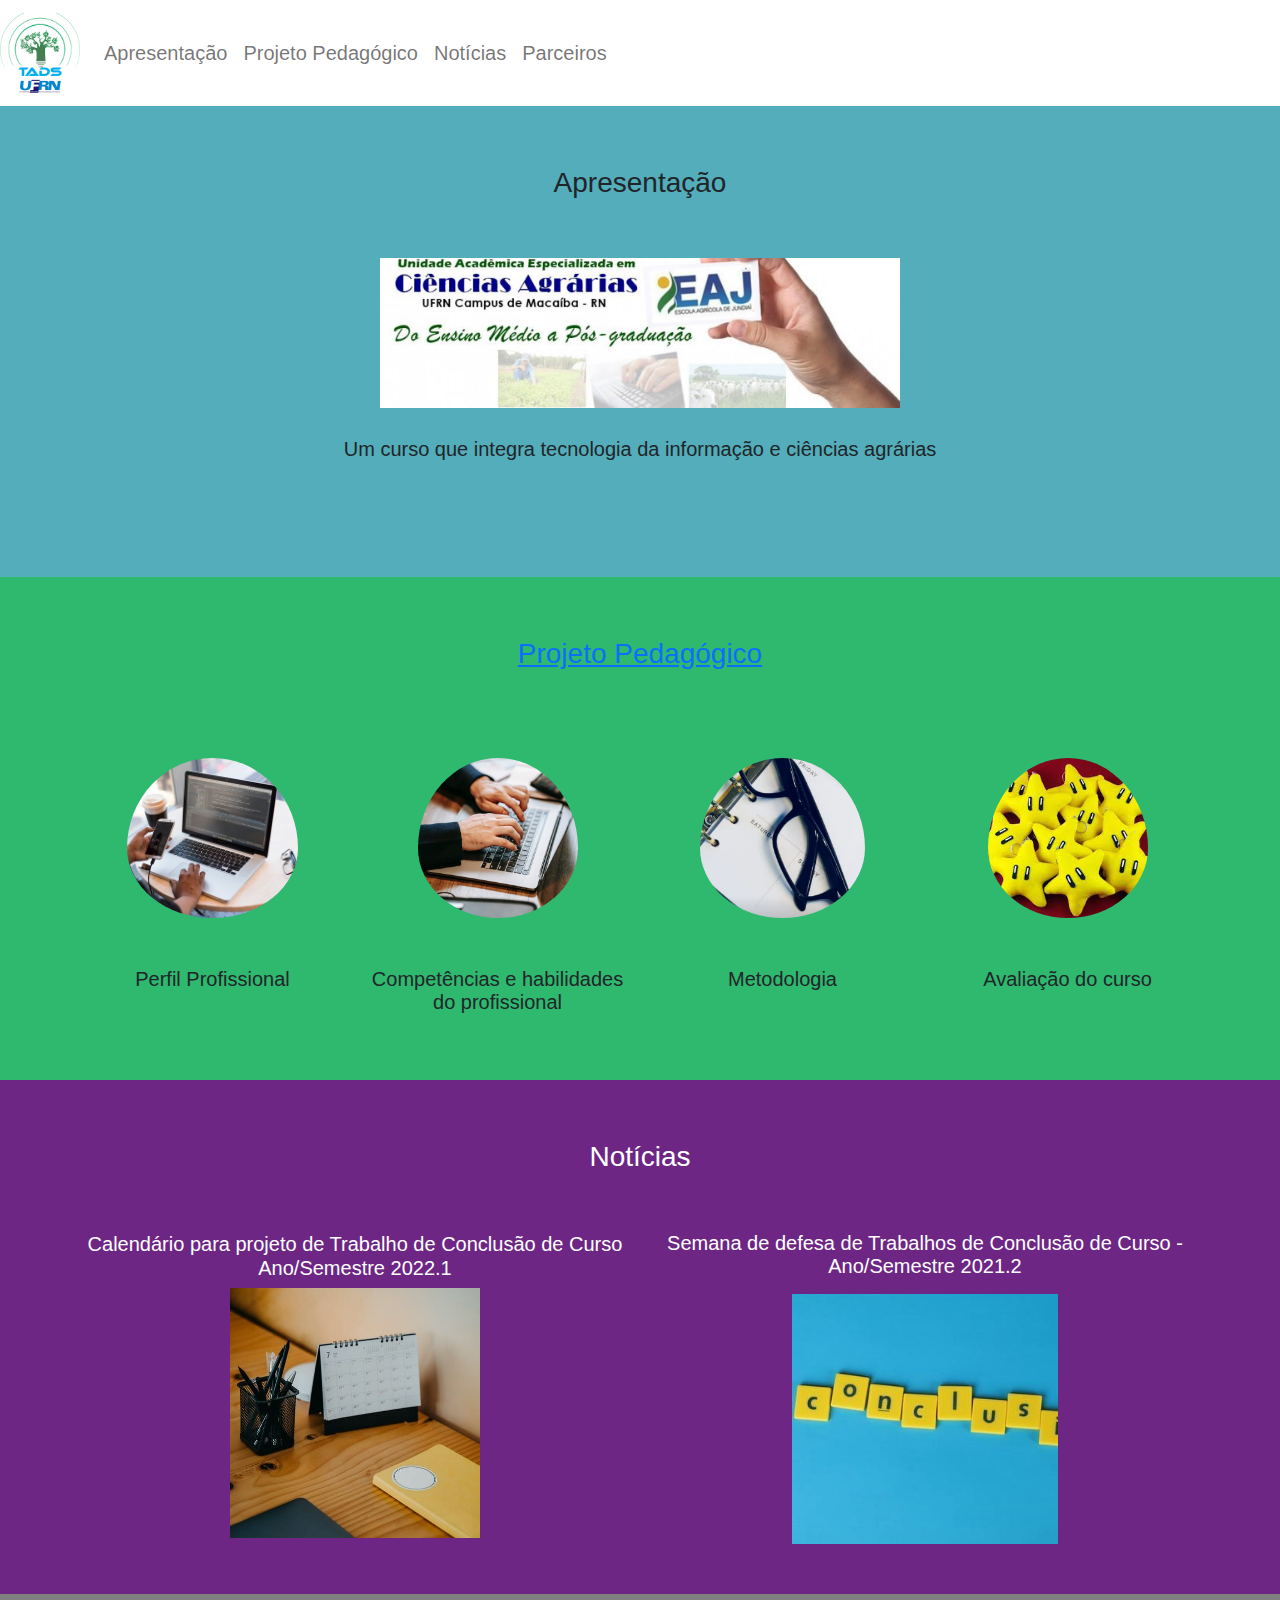
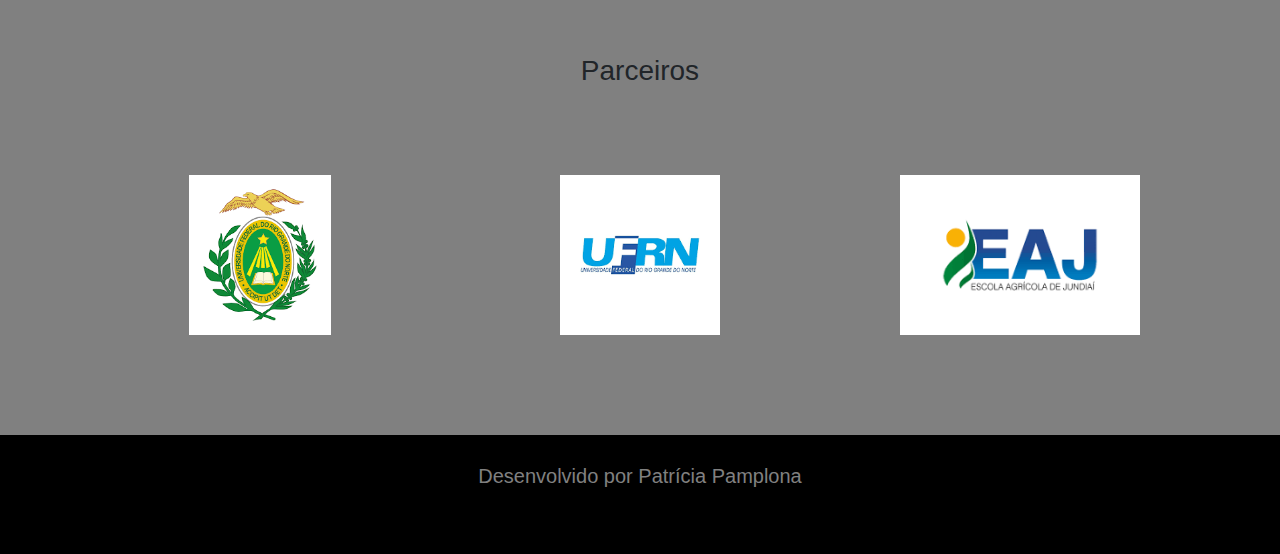
==== index.html @ 328c6133 "inclusao do projeto bootstrap EAJ" ====
<!DOCTYPE html>
<html lang pt-br>
    <head>

        <title> Minha Página </title>
        <meta charset="utf-8">
        <link rel="stylesheet" type= "text/css" href= "bootsrapt/css/bootstrap.min.css">
        <link rel="stylesheet" type ="text/css" href = "css/style.css">

    </head>
    <body>

        <nav class="navbar navbar-expand-lg navbar-light ">
            <a class="navbar-brand" href="#">
                <img src="tadsufrn.png" widht="200" height="80" >
            </a>    
            <div class="collapse navbar-collapse" id="navbarsupportedContent">
                <ul class="navbar-nav">
                    <li class="nav-item">
                        <a class="nav-link" href="#apresentacao">Apresentação </a>
                    </li>
                    <li class="nav-item">
                        <a class="nav-link" href="#projetopedagogico">Projeto Pedagógico </a>
                    </li>
                    <li class="nav-item">
                        <a class="nav-link" href="#noticias">Notícias </a>
                    </li>
                    <li class="nav-item">
                        <a class="nav-link" href="#parceiros">Parceiros </a>
                    </li>
                </ul>
            </div>
        </nav>
        <section id="apresentacao">
            <div class="container-fluid container-apresentacao text-center margin">
                <h3 class="margin">Apresentação</h3>
                <img src="img1.jpg"  widht="400" height="150">
                <p class="margin ">Um curso que integra tecnologia da informação e ciências agrárias</p>
            </div>       
        </section>
         
        <section id="projetopedagogico">
            <div class="container-fluid proj-pedagogico text-center margin ">
                <h3 class="margin linktitle"> <a href="projetopedag.html">   Projeto Pedagógico</a></h3>
                <div class="container">
                    <div class="row">
                        <div class="col-lg-3">
                           
                            <img class="rounded-circle margin" src="profissional.jpeg"  widht="240" height="240">
                            <p> Perfil Profissional</p>
                        </div>
                        <div class="col-lg-3">
                            
                            <img  class="rounded-circle margin" src="habilidades.jpeg"  widht="240" height="240" >
                            <p> Competências e habilidades do profissional</p>
                        </div>
                        <div class="col-lg-3">
                            
                            <img  class="rounded-circle margin" src="metodologia.PNG" widht="240" height="240" >
                            <p> Metodologia</p>
                        </div>
                        <div class="col-lg-3">
                            
                            <img class="rounded-circle margin" src="nota.jpg"  widht="240" height="240" >
                            <p> Avaliação do curso</p>
                        </div>
                        
                    </div>
                </div>  
            </div>
        </section>

        <section id="noticias">
            <div class="container-fluid  noticias text-center margin">
                <h3 class="margin">Notícias</h3>
                    <div class="container"> 
                        <div class="row">
                            <div class="col-lg-6">
                                <h5>Calendário para projeto de Trabalho de Conclusão de Curso Ano/Semestre 2022.1</h5>
                                <img src="calendario.jpeg" widht="200" height="250">
                            </div>
                            <div class="col-lg-6">
                                <p>Semana de defesa de Trabalhos de Conclusão de Curso - Ano/Semestre 2021.2</p>
                                <img src="conc.jpeg"  widht="200" height="250">
                            </div>
                        </div>
                    </div> 
        </section>
       
        <section id="parceiros">
            <div class="container-fluid parceiros text-center margin ">
                <h3 class="margin"> Parceiros</h3>
                <div class="container">
                    <div class="row">
                        <div class="col-lg-4">
                            <img class="margin" src="logoufrn.png" widht="200" height="240">
                        </div>
                        <div class="col-lg-4">
                            <img class="margin" src="ufrn.png" widht="200" height="240" >
                        </div>
                        <div class="col-lg-4">
                            <img class="margin" src="eaj.png" widht="200" height="240" >
                        </div>
                    </div>
                </div>  
            </div>
        </section>
    </body>

    <footer class="container-fluid text-center bg-footer margin">
        <p>Desenvolvido por Patrícia Pamplona</p>
    </footer>
</html>
---- css/style.css ----
body{
    font: 20px arial, sans-serif;
}

.navbar{
    background-color: white;
}

.container-apresentacao{
    background-color: #53ADBA;
}

.margin{
    padding-bottom: 50px;
    padding-top: 30px;
}

.proj-pedagogico{
    background-color: #2EB96F;
}

.noticias{
    background-color: #6E2684;
    color: white;
}

.parceiros{
    background-color: grey;
}

.linktitle{
    color: black
}
.bg-footer{
    background-color: black;
    color: gray
}
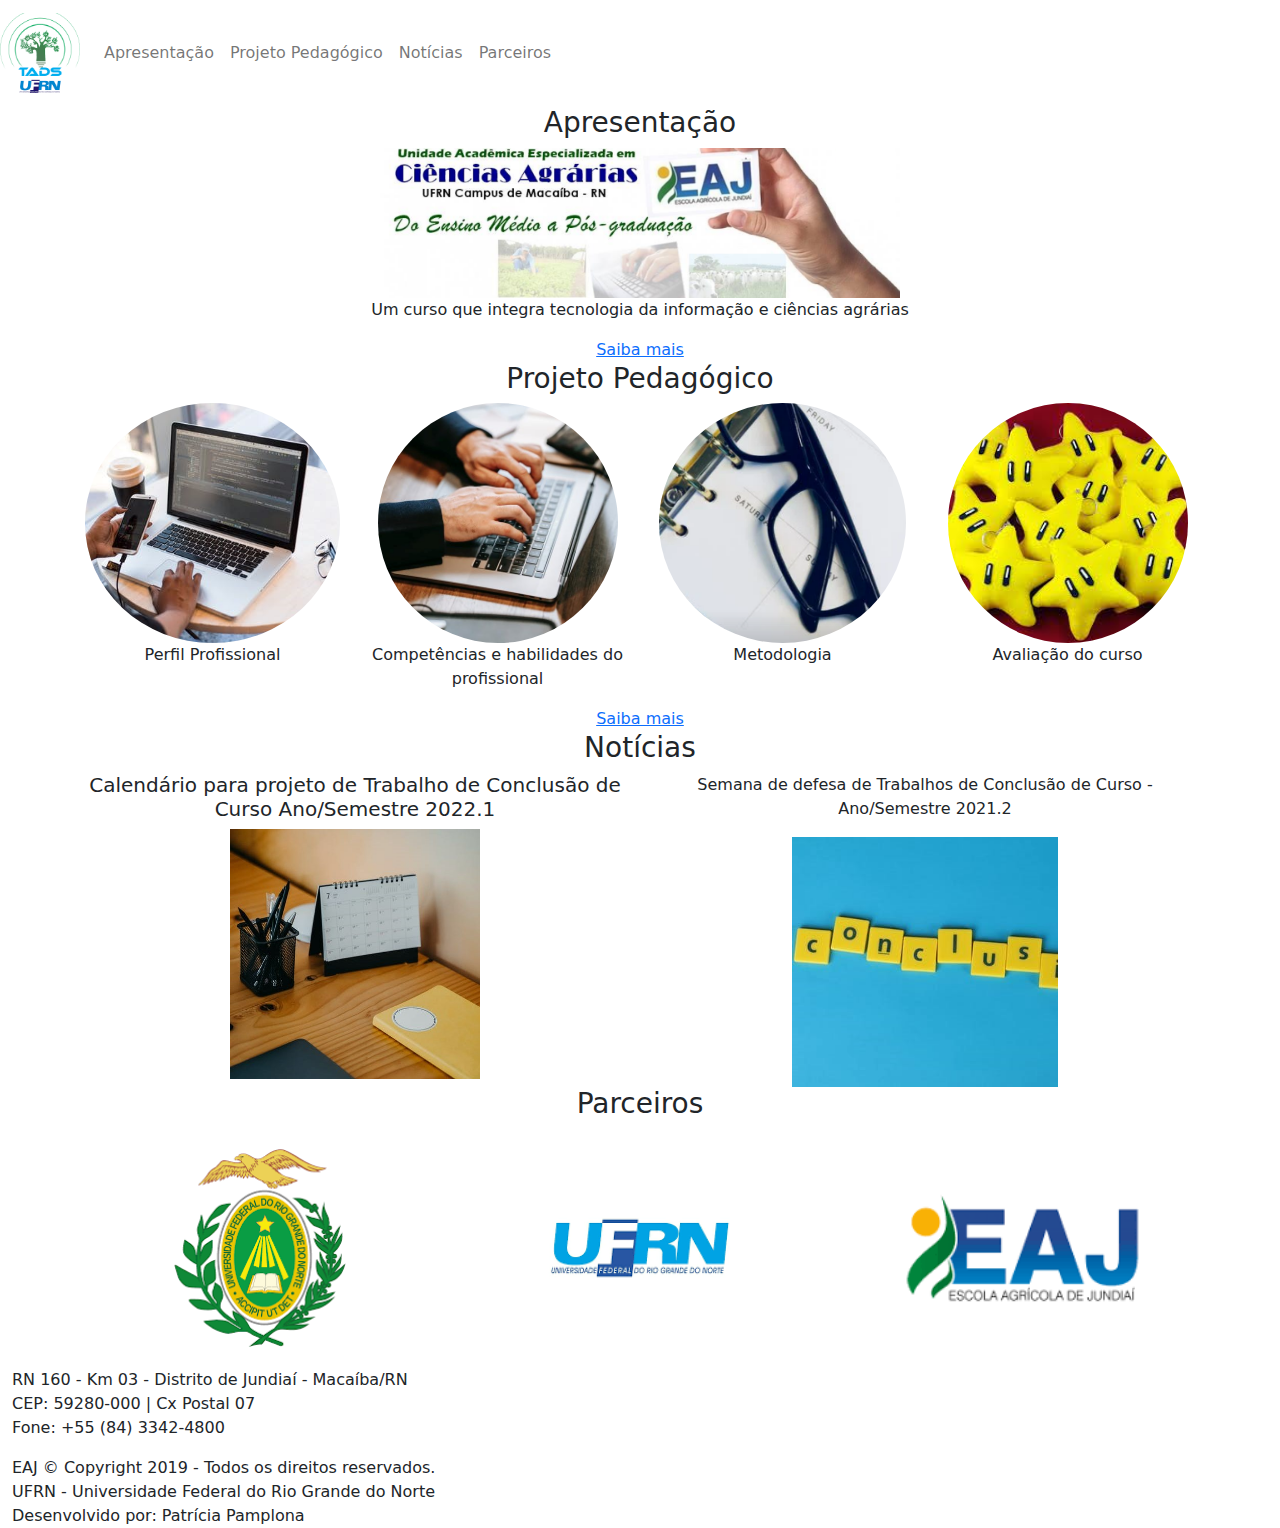
==== commit 96d526cb: "incluindo paginas apresentacao.html e projetopedagogico.html criando pasta img" ====
--- a/index.html
+++ b/index.html
@@ -1,8 +1,8 @@
 <!DOCTYPE html>
-<html lang pt-br>
+<html lang= "pt-br">
     <head>
 
-        <title> Minha Página </title>
+        <title> TADS EAJ_UFRN </title>
         <meta charset="utf-8">
         <link rel="stylesheet" type= "text/css" href= "bootsrapt/css/bootstrap.min.css">
         <link rel="stylesheet" type ="text/css" href = "css/style.css">
@@ -12,7 +12,7 @@
 
         <nav class="navbar navbar-expand-lg navbar-light ">
             <a class="navbar-brand" href="#">
-                <img src="tadsufrn.png" widht="200" height="80" >
+                <img src="img/tadsufrn.png" widht="200" height="80" >
             </a>    
             <div class="collapse navbar-collapse" id="navbarsupportedContent">
                 <ul class="navbar-nav">
@@ -34,38 +34,39 @@
         <section id="apresentacao">
             <div class="container-fluid container-apresentacao text-center margin">
                 <h3 class="margin">Apresentação</h3>
-                <img src="img1.jpg"  widht="400" height="150">
+                <img src="img/img1.jpg"  widht="400" height="150">
                 <p class="margin ">Um curso que integra tecnologia da informação e ciências agrárias</p>
+                <div class="row margin"><a href="apresentacao.html" class="linktitle">Saiba mais</a></div>
             </div>       
         </section>
          
         <section id="projetopedagogico">
             <div class="container-fluid proj-pedagogico text-center margin ">
-                <h3 class="margin linktitle"> <a href="projetopedag.html">   Projeto Pedagógico</a></h3>
+                <h3 class="margin">Projeto Pedagógico</h3>
                 <div class="container">
                     <div class="row">
                         <div class="col-lg-3">
                            
-                            <img class="rounded-circle margin" src="profissional.jpeg"  widht="240" height="240">
+                            <img class="rounded-circle margin" src="img/profissional.jpeg"  widht="240" height="240">
                             <p> Perfil Profissional</p>
                         </div>
                         <div class="col-lg-3">
                             
-                            <img  class="rounded-circle margin" src="habilidades.jpeg"  widht="240" height="240" >
+                            <img  class="rounded-circle margin" src="img/habilidades.jpeg"  widht="240" height="240" >
                             <p> Competências e habilidades do profissional</p>
                         </div>
                         <div class="col-lg-3">
                             
-                            <img  class="rounded-circle margin" src="metodologia.PNG" widht="240" height="240" >
+                            <img  class="rounded-circle margin" src="img/metodologia.PNG" widht="240" height="240" >
                             <p> Metodologia</p>
                         </div>
                         <div class="col-lg-3">
                             
-                            <img class="rounded-circle margin" src="nota.jpg"  widht="240" height="240" >
+                            <img class="rounded-circle margin" src="img/nota.jpg"  widht="240" height="240" >
                             <p> Avaliação do curso</p>
                         </div>
-                        
                     </div>
+                    <div class="row margin"><a href="projetopedag.html" class="linktitle">Saiba mais</a></div>
                 </div>  
             </div>
         </section>
@@ -77,14 +78,15 @@
                         <div class="row">
                             <div class="col-lg-6">
                                 <h5>Calendário para projeto de Trabalho de Conclusão de Curso Ano/Semestre 2022.1</h5>
-                                <img src="calendario.jpeg" widht="200" height="250">
+                                <img src="img/calendario.jpeg" widht="200" height="250">
                             </div>
                             <div class="col-lg-6">
                                 <p>Semana de defesa de Trabalhos de Conclusão de Curso - Ano/Semestre 2021.2</p>
-                                <img src="conc.jpeg"  widht="200" height="250">
+                                <img src="img/conc.jpeg"  widht="200" height="250">
                             </div>
                         </div>
-                    </div> 
+                    </div>
+            </div>
         </section>
        
         <section id="parceiros">
@@ -93,13 +95,13 @@
                 <div class="container">
                     <div class="row">
                         <div class="col-lg-4">
-                            <img class="margin" src="logoufrn.png" widht="200" height="240">
+                            <img class="margin" src="img/logoufrn.png" widht="200" height="240">
                         </div>
                         <div class="col-lg-4">
-                            <img class="margin" src="ufrn.png" widht="200" height="240" >
+                            <img class="margin" src="img/ufrn.png" widht="200" height="240" >
                         </div>
                         <div class="col-lg-4">
-                            <img class="margin" src="eaj.png" widht="200" height="240" >
+                            <img class="margin" src="img/eaj.png" widht="200" height="240" >
                         </div>
                     </div>
                 </div>  
@@ -107,7 +109,26 @@
         </section>
     </body>
 
-    <footer class="container-fluid text-center bg-footer margin">
-        <p>Desenvolvido por Patrícia Pamplona</p>
-    </footer>
+    <footer class="rodape">
+          
+        <div class="container-fluid margin">
+            <address class="grid-item">
+                  
+                    RN 160 - Km 03 - Distrito de Jundiaí - Macaíba/RN <br />
+                    CEP: 59280-000 | Cx Postal 07 <br />
+                    Fone: +55 (84) 3342-4800
+                
+            </address>
+            <div class="grid-item">
+                EAJ © Copyright 2019  - Todos os direitos reservados.<br />
+                UFRN - Universidade Federal do Rio Grande do Norte <br />
+            </div>
+            <div class="grid-item">
+                Desenvolvido por: Patrícia Pamplona 
+            </div> 
+        </div>
+    
+</footer>
+
+    
 </html>